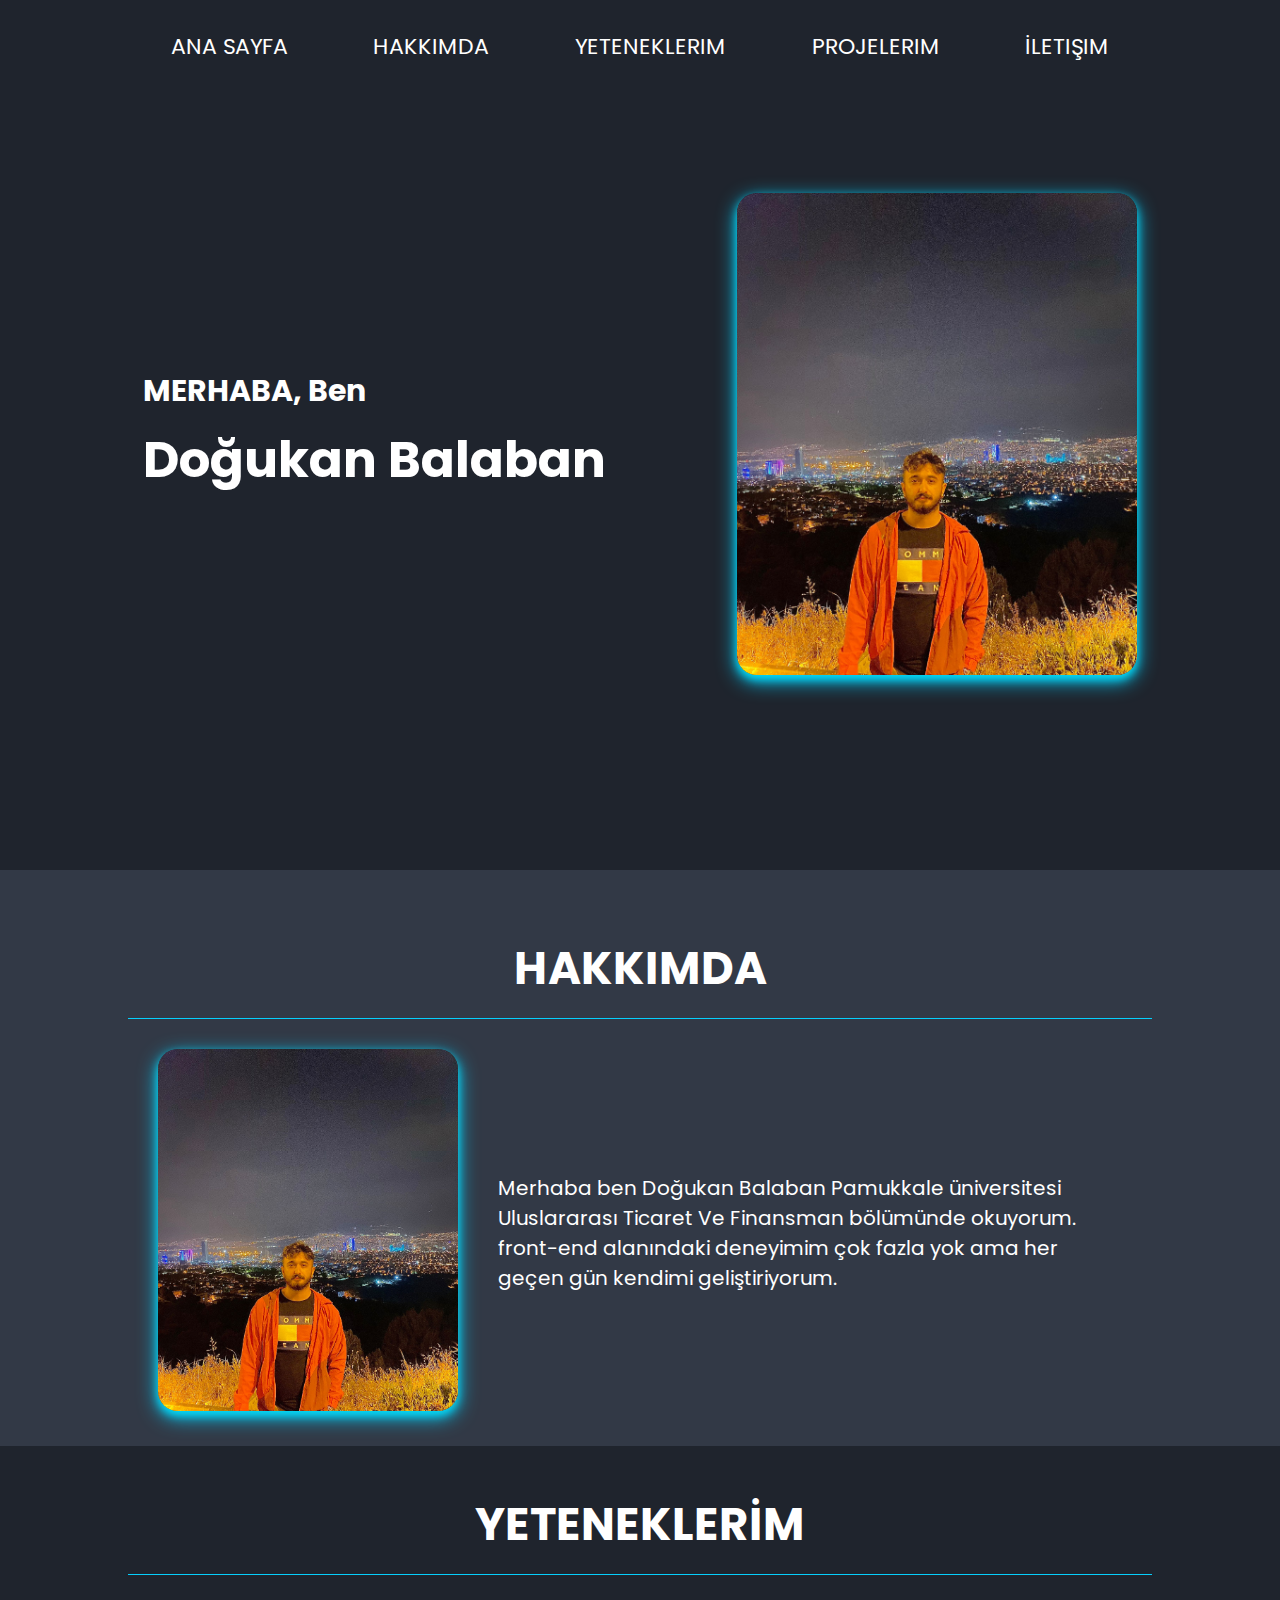
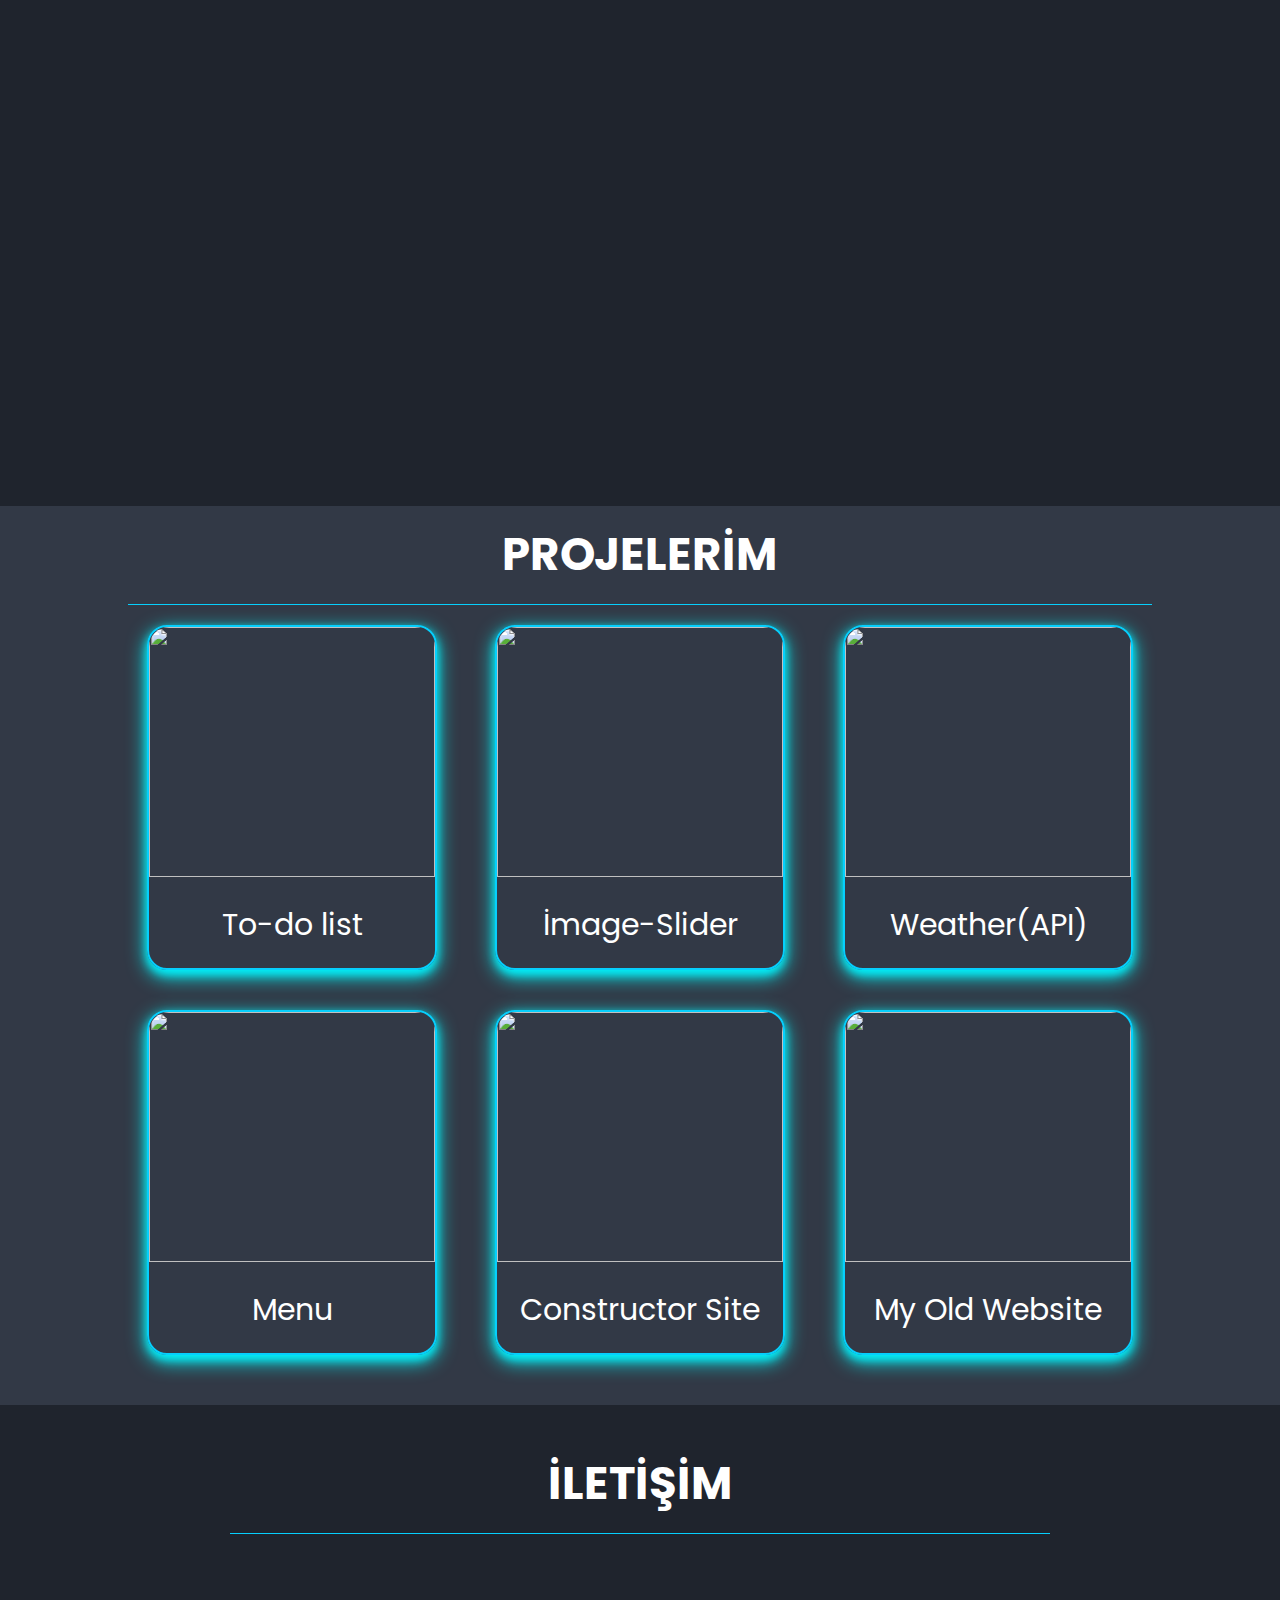
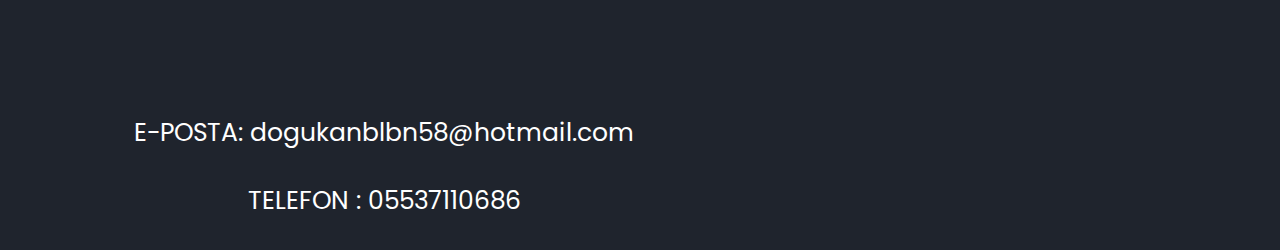
==== index.html @ 1f6dc882 "index.html" ====
<!DOCTYPE html>
<html lang="en">

<head>
    <meta charset="UTF-8">
    <meta name="viewport" content="width=device-width, initial-scale=1.0">
    <title>Doğukan  - Balaban</title>
    <link rel="shortcut icon" type="image/jpg" href="doğukanbalaban (1).png"/>
    <script src="https://kit.fontawesome.com/4194961283.js" crossorigin="anonymous"></script>
    <script src="https://unpkg.com/scrollreveal"></script>
    <link rel="stylesheet" href="style.css">
</head>

<body>
    <div class="main">
        <div class="navbar">
           
            <div class="navbar-main">
                 <i class="fa-solid fa-bars " style="color: #ffffff;"></i>

                <div class="list">
                    <ul class="ull">
                        <li><a href="#">Ana Sayfa</a></li>
                        <li><a href="#a">Hakkımda</a></li>
                        <li><a href="#b">Yeteneklerim</a></li>
                        <li><a href="#c">Projelerim</a></li>
                        <li><a href="#d">İletişim</a></li>
                    </ul>
                </div>
            </div>
        </div>
        <div class="container">
            <div class="container-main">
                <div class="about x">
                    <p>
                    <h2>MERHABA, Ben</h2>
                    </p>
                    <p>
                    <h1> Doğukan Balaban</h1>
                    </p>
                    <p>
                    <h2 style="font-size: 3.5rem;"> <span class="job"></span></h2>
                    </p>
                </div>
                <div class="png y"><img src="dodo1.jpeg" alt="" class="y"></div>

            </div>
        </div>
        <div class="about-me" id="a">
            <h1 style="text-align: center;padding: 1.5rem;">HAKKIMDA</h1>
            <div class="about-container">
                <div class="logo x">
                    <div class="jpeg"><img src="dodo1.jpeg" alt=""></div>
                </div>
                <div class="paragraph y">
                    <p>Merhaba ben Doğukan Balaban Pamukkale üniversitesi Uluslararası Ticaret Ve Finansman bölümünde
                        okuyorum.
                        front-end alanındaki deneyimim çok fazla yok ama her geçen gün kendimi geliştiriyorum.</p>
                </div>
            </div>

        </div>
        <div class="skill" id="b">
            <h1 style="text-align: center; padding: 1.5rem; ">YETENEKLERİM</h1>
            <div class="skill-container">
                <div class="cari x"><i class="fa-brands fa-html5 fa-2xl rd x" style="color: #f21818;"></i></div>
                <div class="cari y"><i class="fa-brands fa-css3-alt fa-2xl bl y" style="color: #0749bb;"></i></div>
                <div class="cari x"><i class="fa-brands fa-square-js fa-2xl ye x" style="color: #e3dd16;"></i></div>
                <div class="cari y"><i class="fa-brands fa-react fa-2xl ne y" style="color: #80e5ff;"></i></div>
            </div>
        </div>
        <div class="project " id="c">
            <h1 style="text-align: center; padding: 1.5rem; ">PROJELERİM</h1>
            <div class="project-container">
                <div class="card x">
                    <div class="image"><img
                            src="https://avatars.mds.yandex.net/i?id=c1211223e1a4e0f22d0cdad472ae505a8cbd2b67-8272739-images-thumbs&n=13"
                            alt=""></div>
                    <div class="text"><a href="https://materlayt1.github.io/to-do_list/">To-do list</a></div>
                </div>
                <div class="card y">
                    <div class="image"><img src="https://smartslider3.com/wp-content/uploads/2019/01/imageslider-1.png"
                            alt=""></div>
                    <div class="text"><a href="https://materlayt1.github.io/images-slider/">İmage-Slider</a></div>
                </div>
                <div class="card x">
                    <div class="image"><img
                            src="https://i.pinimg.com/originals/5a/bd/72/5abd7243d9d9657449bd8fe0c7af6193.jpg" alt="">
                    </div>
                    <div class="text"><a href="https://materlayt1.github.io/weather/">Weather(API)</a></div>
                </div>
                <div class="card y">
                    <div class="image"><img
                            src="https://elements-cover-images-0.imgix.net/4b938c6f-9802-4af8-a938-857a4753a656?auto=compress%2Cformat&fit=max&w=1370&s=c4789fb331a9b9211d8eb9cecb060df0"
                            alt=""></div>
                    <div class="text"><a href="https://materlayt1.github.io/restaurant-menu/"> Menu</a></div>
                </div>
                <div class="card x">
                    <div class="image"><img
                            src="https://avatars.mds.yandex.net/i?id=9f86e5635b590e33c3b45b72e4a7bea6aea4aee9-9181395-images-thumbs&n=13"
                            alt=""></div>
                    <div class="text"><a href="https://materlayt1.github.io/project1/">Constructor Site</a></div>
                </div>
                <div class="card y">
                    <div class="image"><img
                            src="https://avatars.mds.yandex.net/i?id=70369f8418dc49a87cf0ee957c9e2780d98640f0-9067403-images-thumbs&n=13"
                            alt=""></div>
                    <div class="text"><a href="https://materlayt1.github.io/dogukanbalaban/">My Old Website</a></div>
                </div>
            </div>
        </div>

        <div class="contact" id="d">
            <h1 style="text-align: center; padding: 1.5rem; ">İLETİŞİM</h1>
            <div class="contact-container">
                <div class="mail">
                    <div class="y">
                        <i class="fa-sharp fa-solid fa-envelope " style="color: #ffffff;"></i> E-POSTA: <a
                                href="mailto:dogukanblbn58@hotmail.com">dogukanblbn58@hotmail.com</a>
                    </div>
                    <div class="x"> <span ><i class="fa-solid fa-phone " style="color: #ffffff;"></i>TELEFON : <a
                                href="tel:+905537110686" >05537110686</a></span></div>

                </div>
                <div class="social-media">
                    <div>
                        <a href="https://www.instagram.com/doguknblbn/">
                            <div><i class="fa-brands fa-instagram y" style="color: #d00101; font-size: 5rem;"></i>
                        </a>
                    </div>
                    <div><a href="https://twitter.com/dogukanblbn_"><i class="fa-brands fa-twitter x"
                                style="color: #9fbaea; font-size: 5rem;"></i></a></div>
                    <div><a href="https://www.facebook.com/yokadbal"><i class="fa-brands fa-facebook y"
                                style="color: #215bc0; font-size: 5rem;"></i></a></div>
                    <div><a href="https://github.com/Materlayt1"><i class="fa-brands fa-github x"
                                style="  font-size: 5rem;">
                            </i></a></div>
                </div>

            </div>


        </div>



    </div>






    <script src="https://unpkg.com/typed.js@2.0.16/dist/typed.umd.js"></script>


    <script>

      const typed = new Typed('.job',{

        strings:['Front-End Developer','Blogger'],
        typeSpeed:100,
        backSpeed:100,
        backDelay:1000,
        loop:true
      });




        ScrollReveal({
            distance: '100px',
            duration: 2000,
            delay: 100
        });

        ScrollReveal().reveal('.y', { origin: "top" });
        ScrollReveal().reveal('.x', { origin: "bottom" }); 


        const bar = document.querySelector(".fa-bars");

        bar.addEventListener("click",function(){

            const list =document.querySelector(".list")
            list.classList.toggle("active")
        })
    </script>
</body>

</html>
---- style.css ----
@import url('https://fonts.googleapis.com/css2?family=Lato&family=Poppins:wght@600&family=Roboto:wght@600&display=swap');
* {
    margin: 0;
    padding: 0;
    box-sizing: border-box;
    list-style: none;
    text-decoration: none;
}
html{
    font-size: 10px;
}
body {
    background-color: #1f242d;
    font-family: 'Poppins', sans-serif;
    color:#fff ;
   
}
.navbar{
    background-color: #1f242d;
}

.navbar-main {
    width: 80%;
    margin: auto;
    
    text-transform: uppercase;
}


.list .ull{
    display: flex;
    justify-content: space-around;
    align-items: center;
}
.list ul li{
    padding:3rem 0;
    font-size: 2.2rem;
}

.list ul li a{
    color: #fff;
}
.list ul li a:hover{
    color: #06cffc;
    transition: 0.8s ease;
}
.container{
    position: relative;
    width: 80%;
    margin: auto;
    
    margin-top: 10rem;

}
.container-main{
   
   display: flex;
   justify-content: space-around;
    align-items: center;
   
    
}
.about{
    margin-right: 5rem;
    padding-right: 5rem; 

    position: relative;
   
  

}
.about h1{
    font-size: 5rem; 
}
.about h2{
    font-size: 3rem;
    
}
.about p{
    padding: 0.2rem;
}

.about span{
    color: #04edfaff;
}
.png img{
    width: 400px;
    border-radius: 2rem;
    box-shadow:  0 4px 8px 0 rgba(2, 221, 250, 0.956), 0 6px 20px 0 #06cffc;
}
.png{
    animation: dodo 3s ease-in-out infinite;
}
@keyframes dodo{
    0%{
        transform:translateY(0);
    }
    50%{
        transform:translateY(3rem);
    }
    100%{
        transform:translateY(0);
    }
  
}
.about-me{
    margin-top: 19rem;
    background-color: #323946;
   
    padding-top: 5rem;
    position: relative;
}
.about-me h1{
    font-size: 4.5rem;
    width: 80%;
    margin: auto;
    border-bottom: 1px solid #06cffc;
    
    
}
.about-container{
    padding: 3rem;
    margin-top: 2rem;
    width: 80%;
    margin: auto;
    display: flex;
    justify-content: space-between;
    align-items: center;
}
.jpeg img{
    width: 30rem;
    border-radius: 2rem;
    box-shadow:  0 4px 8px 0 rgba(2, 221, 250, 0.956), 0 6px 20px 0 #06cffc;
}

.paragraph{
    font-size: 2rem;
    margin-left: 4rem;
    
    
}
.skill{
   
    position: relative;
    width: 80%;
    margin: auto;
    height: 60rem;
}
.skill h1{
    font-size: 4.5rem;
    
    margin: auto;
    border-bottom: 1px solid #06cffc;
    margin-top: 3rem;
}

.skill-container{
    
    display: grid;
    grid-template-columns: 1fr 1fr 1fr 1fr;
    
}
.cari{
    margin-top: 20rem;
    animation: dodo 4s ease-in-out infinite;
}
.fa-2xl{
font-size: 30rem;
}
.rd{
   
    box-shadow:  0 4px 8px 0 rgba(249, 9, 0, 0.956), 0 6px 20px 0 #fc0606;
}
.bl{
   
    box-shadow:  0 4px 8px 0 rgba(2, 81, 250, 0.956), 0 6px 20px 0 #186df5;
}
.ye{
    box-shadow:  0 4px 8px 0 rgba(250, 246, 2, 0.956), 0 6px 20px 0 #f0fc06;
}
.ne {
    box-shadow:  0 4px 8px 0 rgba(2, 238, 250, 0.956), 0 6px 20px 0 #06f8fc;

}
.project{
    background-color: #323946;
}
.project h1{

    font-size: 4.5rem;
    width: 80%;
    margin: auto;
    border-bottom: 1px solid #06cffc;
    margin-top: 3rem;
}
.project-container{
    display: grid;
    grid-template-columns: 1fr 1fr 1fr ;
    gap: 2rem;
   
    width: 80%;
    margin: auto;
    padding-bottom: 5rem;
}
.card{
    
   border: 2px solid #06cffc;
   box-shadow:  0 4px 8px 0 rgba(2, 238, 250, 0.956), 0 6px 20px 0 #06f8fc;
   border-radius: 20px;
   position: relative;
   margin: auto;
   margin-top: 2rem;
   max-width: 30rem;
   min-width: 29rem;
   
   
    
}
.card img {
    width: 100%;
    border-top-left-radius: 20px;
    border-top-right-radius: 20px;
    height: 25rem;
    cursor: pointer;
}
.card img:hover{
    opacity: 0.5; 
    transition: 0.3s ease-out;

}
.text{
    text-align: center;
    padding: 2rem;
    font-size: 3rem;
}
.card a{
    color: #fff;
}
.card a:hover{
   opacity: 0.5;
    transition: 0.5s;
}
.contact{
    width: 80%;
    margin: auto;
    text-align: center;
}
.contact-container{
    display: grid;
    grid-template-columns: 1fr 1fr;
    margin-top: 10rem;
}
.contact h1{
    font-size: 4.5rem;
    width: 80%;
    margin: auto;
    border-bottom: 1px solid #06cffc;
    margin-top: 3rem;
}
.mail{
   font-size: 2.5rem;
   margin-top: 8rem;
}
.mail div{
    margin-bottom: 3rem;
}
.mail a{
    color: #fff;
}
.social-media{
   margin-top: -4px;

}
.social-media div{
    margin-bottom: 2rem;
}
.contact a:hover{
    opacity: 0.5;
}
.fa-bars{
    display: none;
   
}



@media only screen and (max-width: 800px) {
  html{
    font-size: 8px;
  }
.fa-bars{
    display: block;
    font-size: 4rem;

}
  
.list .ull {
    display: block;
    margin: auto;
    width: 100%;
    text-align: center;
    
}
.list{
    display: none;
  
}
  
.active{
    display: block;
  }

  .navbar{
    position: fixed;
    display: block;
   
    top: 0;
    width: 100%;
    z-index: 2;
  
  }
  .navbar-main{
    width: 95%;
    margin: auto;
    
  }
  .container{
    width: 100%;
  }
  .container-main{
    display: block;
    text-align: center;
  }
  .about{
    margin-bottom: 4rem;
    margin-right: 0;
    padding-right: 0;
  }
  .about-container{
    display: block;
    margin-top:4rem;
    

}
.about-me{
    height: 50rem;
}
.jpeg{
    display: none;
}
.skill-container{

}

.skill-container i{
    font-size: 13rem;
}
.png img{
    width: 35rem;
}
.project-container{
    width: 100%;
    display: block;
}

}
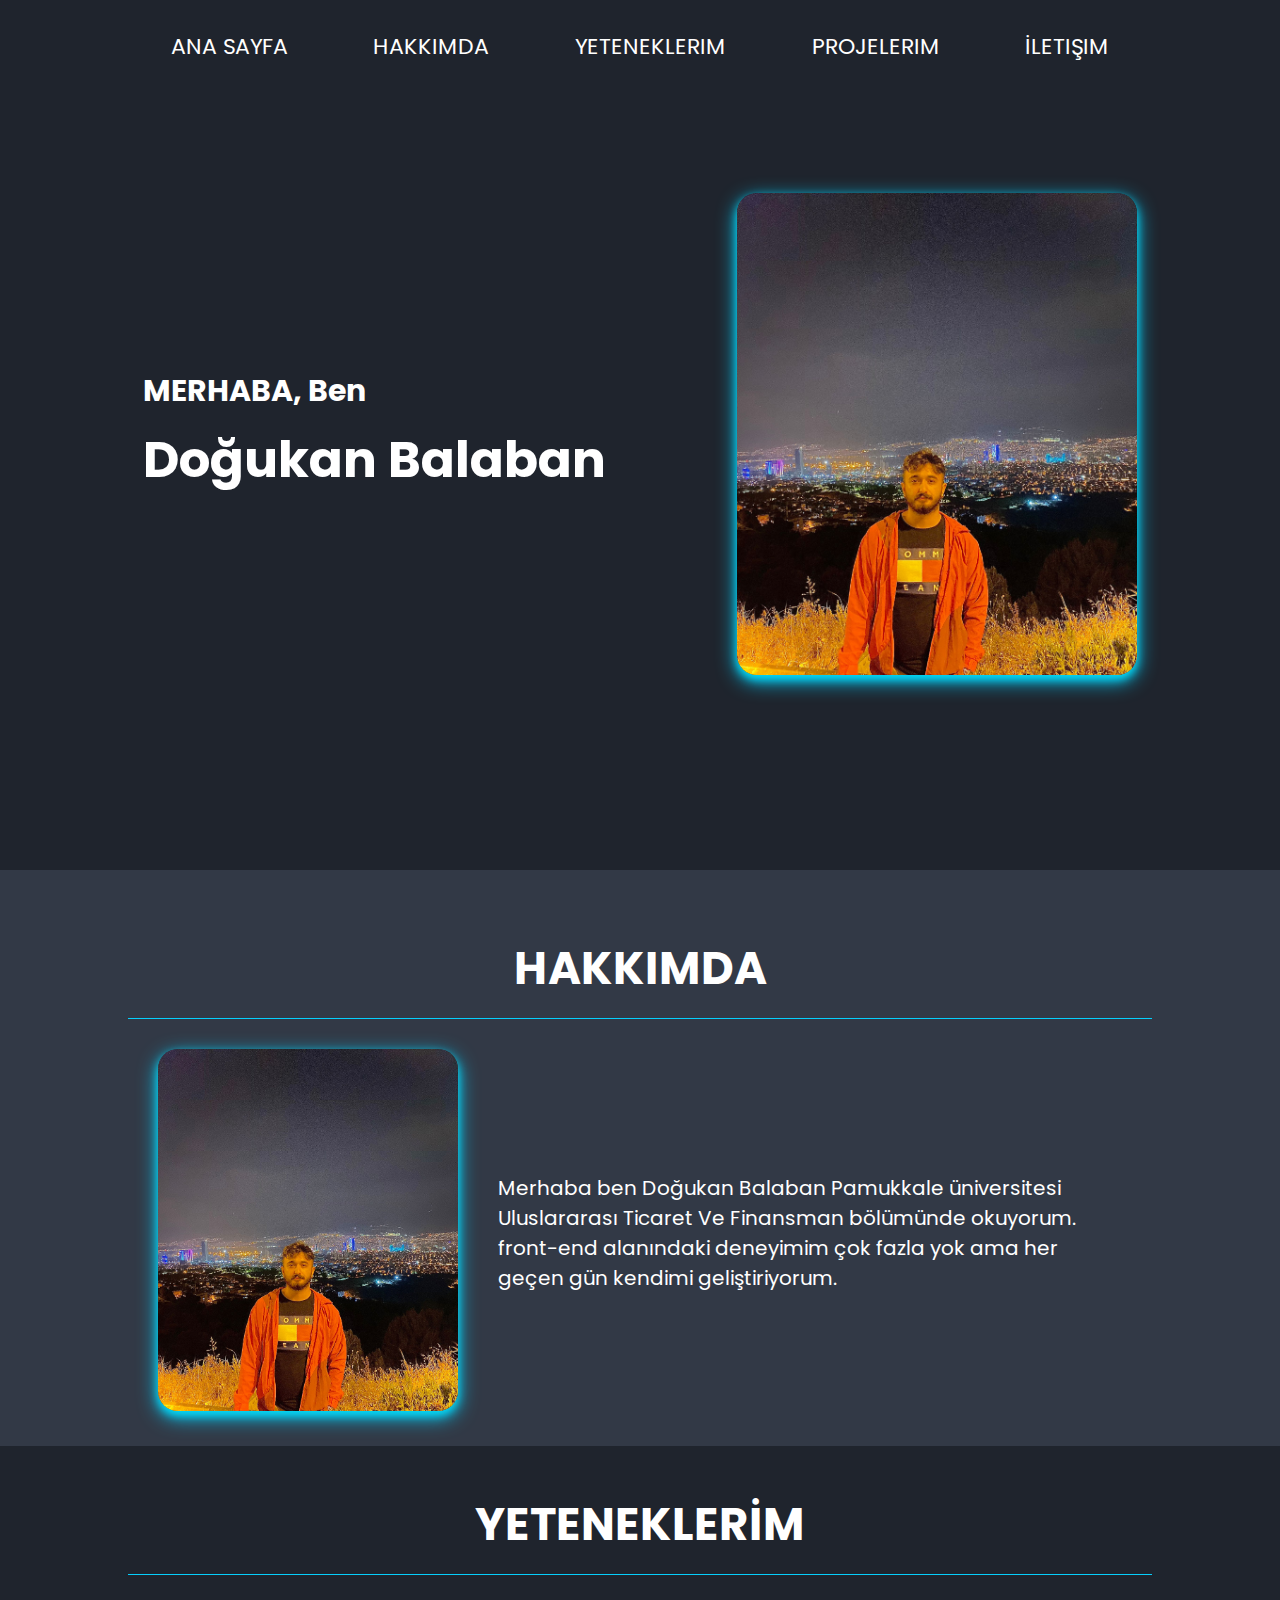
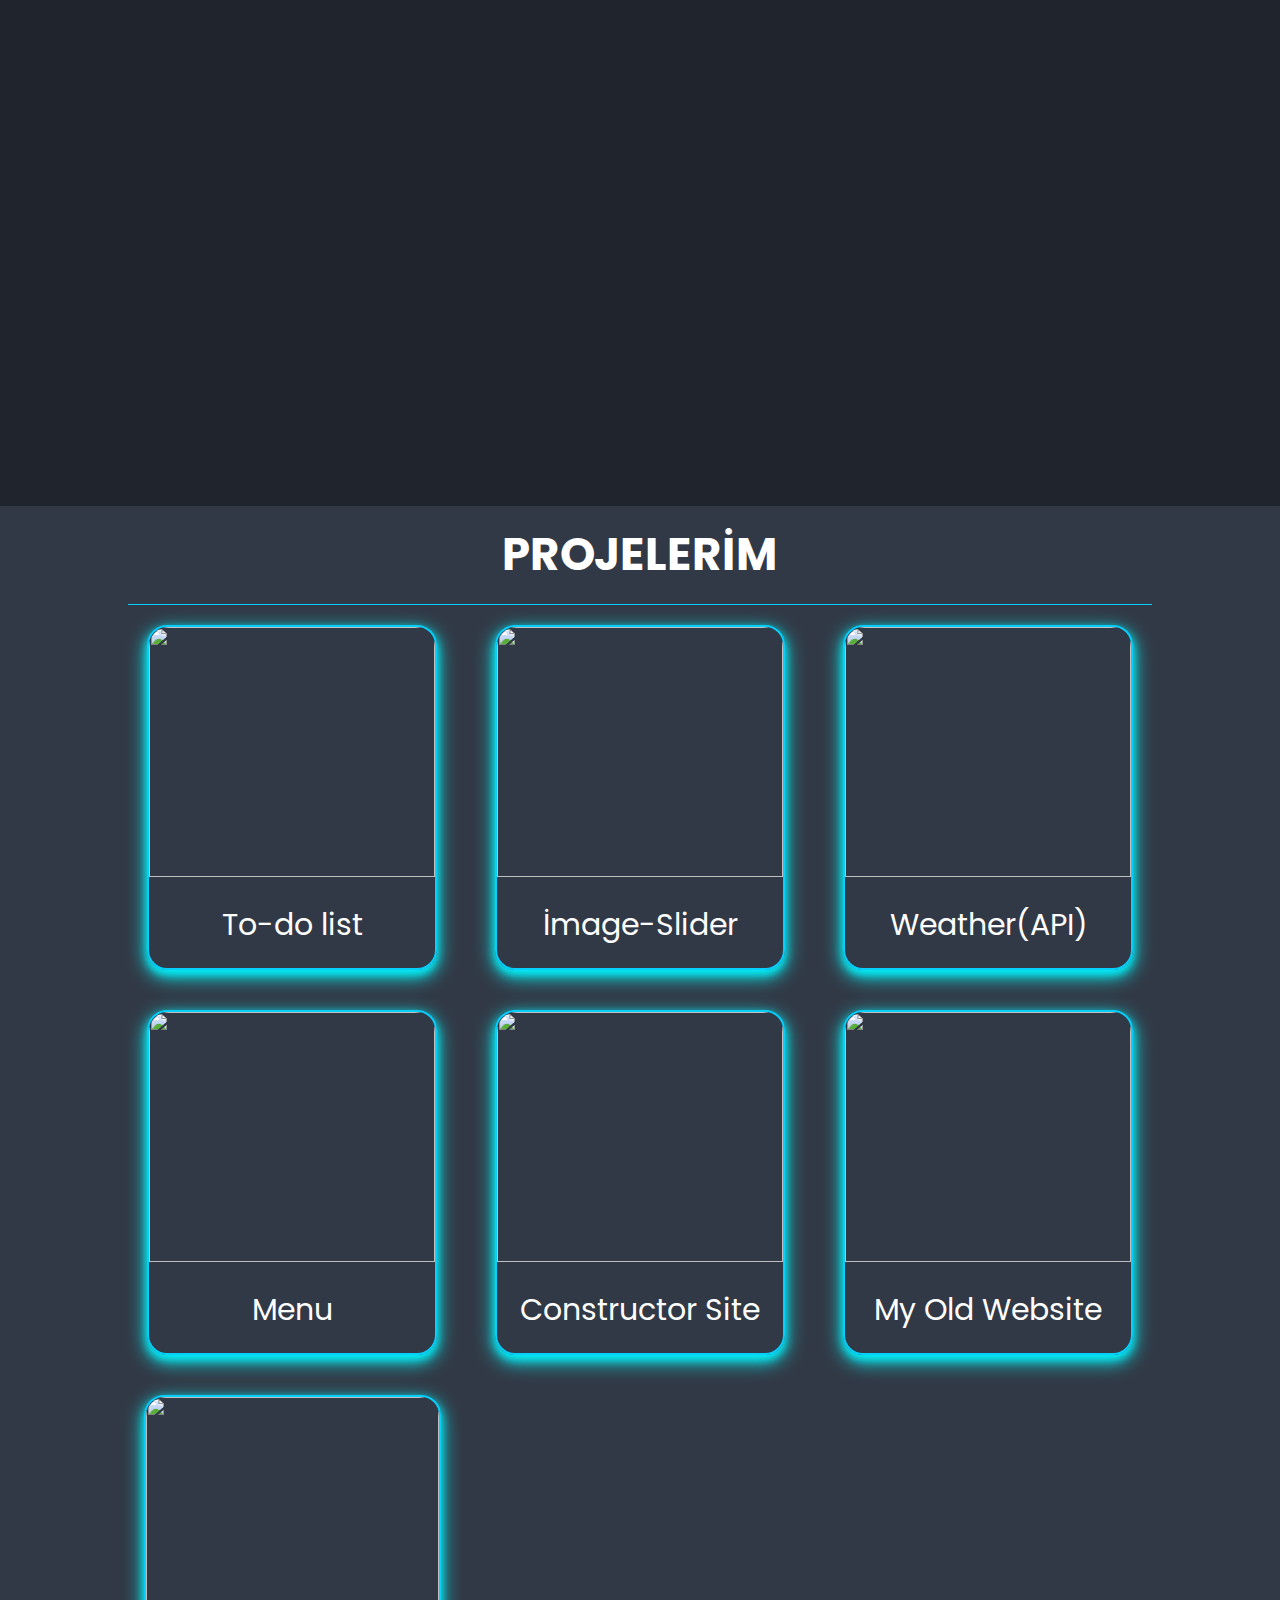
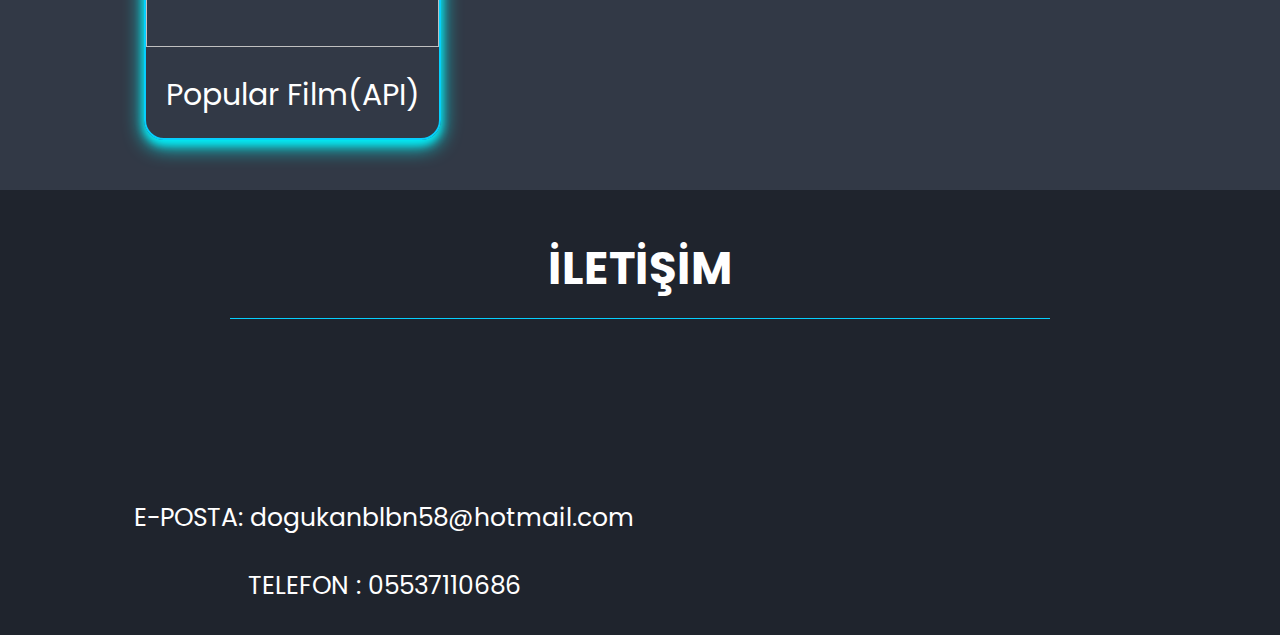
==== commit 4869313e: "index.html" ====
--- a/index.html
+++ b/index.html
@@ -72,7 +72,7 @@
         <div class="project " id="c">
             <h1 style="text-align: center; padding: 1.5rem; ">PROJELERİM</h1>
             <div class="project-container">
-                <div class="card x">
+                <div class="card y">
                     <div class="image"><img
                             src="https://avatars.mds.yandex.net/i?id=c1211223e1a4e0f22d0cdad472ae505a8cbd2b67-8272739-images-thumbs&n=13"
                             alt=""></div>
@@ -83,13 +83,13 @@
                             alt=""></div>
                     <div class="text"><a href="https://materlayt1.github.io/images-slider/">İmage-Slider</a></div>
                 </div>
-                <div class="card x">
+                <div class="card y">
                     <div class="image"><img
                             src="https://i.pinimg.com/originals/5a/bd/72/5abd7243d9d9657449bd8fe0c7af6193.jpg" alt="">
                     </div>
                     <div class="text"><a href="https://materlayt1.github.io/weather/">Weather(API)</a></div>
                 </div>
-                <div class="card y">
+                <div class="card x">
                     <div class="image"><img
                             src="https://elements-cover-images-0.imgix.net/4b938c6f-9802-4af8-a938-857a4753a656?auto=compress%2Cformat&fit=max&w=1370&s=c4789fb331a9b9211d8eb9cecb060df0"
                             alt=""></div>
@@ -101,11 +101,17 @@
                             alt=""></div>
                     <div class="text"><a href="https://materlayt1.github.io/project1/">Constructor Site</a></div>
                 </div>
-                <div class="card y">
+                <div class="card x">
                     <div class="image"><img
                             src="https://avatars.mds.yandex.net/i?id=70369f8418dc49a87cf0ee957c9e2780d98640f0-9067403-images-thumbs&n=13"
                             alt=""></div>
                     <div class="text"><a href="https://materlayt1.github.io/dogukanbalaban/">My Old Website</a></div>
+                </div>
+                <div class="card x">
+                    <div class="image"><img
+                            src="https://i.gazeteduvar.com.tr/2/1280/800/storage/files/images/2023/04/21/fotoram-aFK0_cover.jpg.webp"
+                            alt=""></div>
+                    <div class="text"><a href="https://materlayt1.github.io/api-film/">Popular Film(API)</a></div>
                 </div>
             </div>
         </div>
@@ -125,14 +131,14 @@
                 <div class="social-media">
                     <div>
                         <a href="https://www.instagram.com/doguknblbn/">
-                            <div><i class="fa-brands fa-instagram y" style="color: #d00101; font-size: 5rem;"></i>
+                            <div  class="x"><i class="fa-brands fa-instagram " style="color: #d00101; font-size: 5rem;"></i>
                         </a>
                     </div>
-                    <div><a href="https://twitter.com/dogukanblbn_"><i class="fa-brands fa-twitter x"
+                    <div class="x"><a href="https://twitter.com/dogukanblbn_"><i class="fa-brands fa-twitter "
                                 style="color: #9fbaea; font-size: 5rem;"></i></a></div>
-                    <div><a href="https://www.facebook.com/yokadbal"><i class="fa-brands fa-facebook y"
+                    <div  class="x"><a href="https://www.facebook.com/yokadbal"><i class="fa-brands fa-facebook "
                                 style="color: #215bc0; font-size: 5rem;"></i></a></div>
-                    <div><a href="https://github.com/Materlayt1"><i class="fa-brands fa-github x"
+                    <div  class="x"><a href="https://github.com/Materlayt1"><i class="fa-brands fa-github "
                                 style="  font-size: 5rem;">
                             </i></a></div>
                 </div>
--- a/style.css
+++ b/style.css
@@ -338,7 +338,7 @@
   }
   .about-container{
     display: block;
-    margin-top:4rem;
+    margin-top:3rem;
     
 
 }
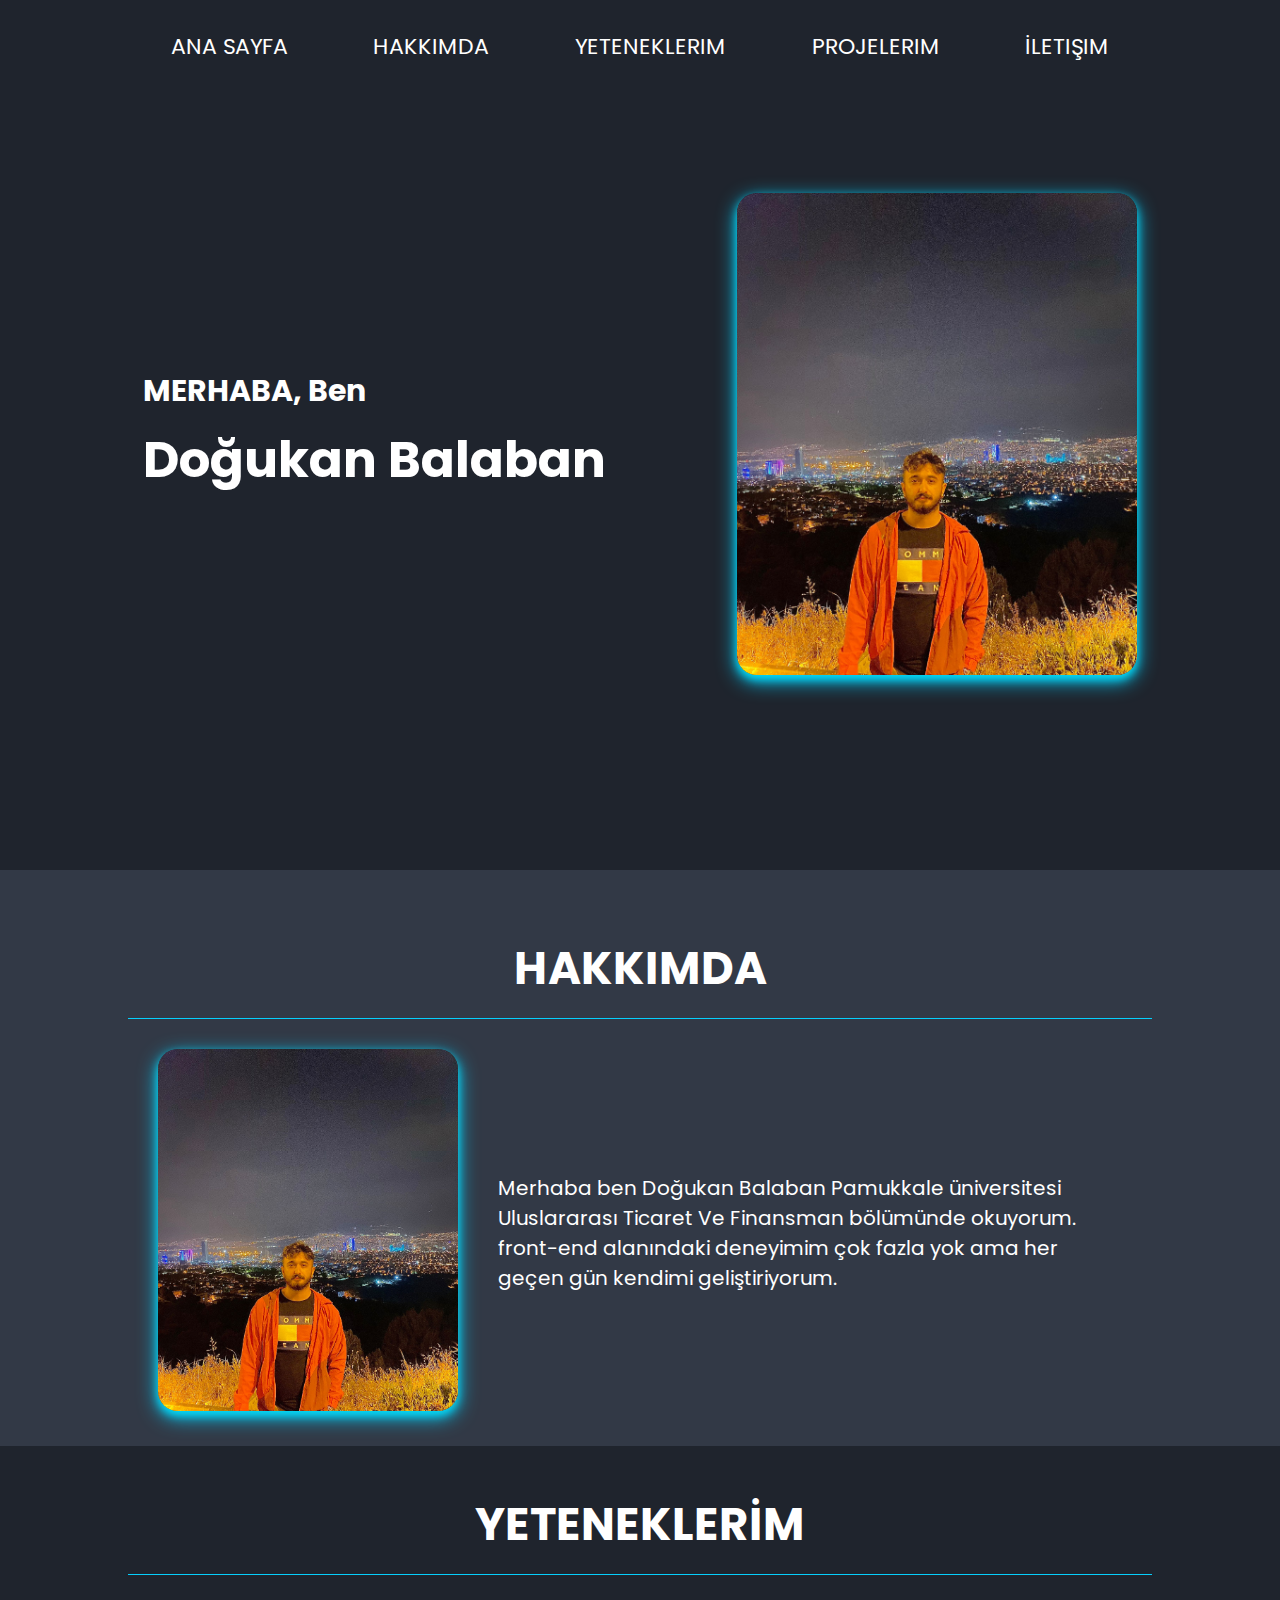
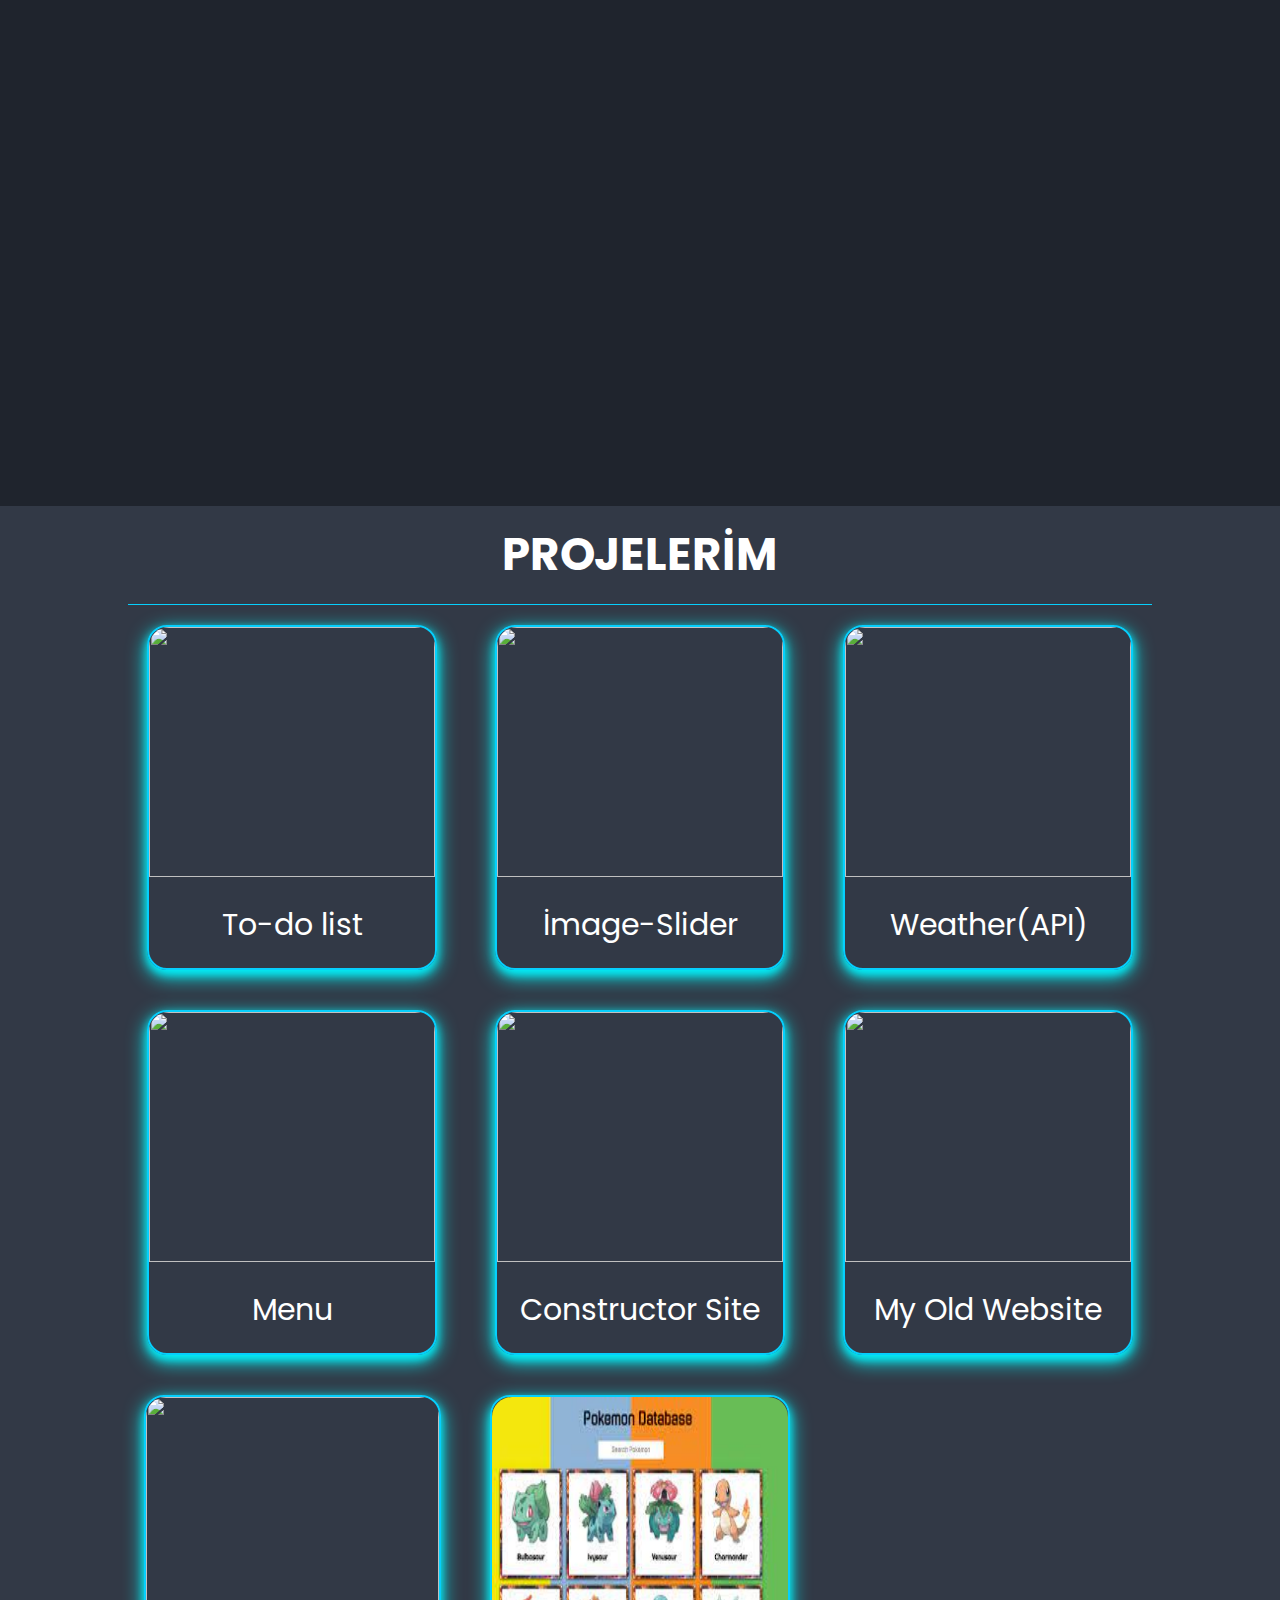
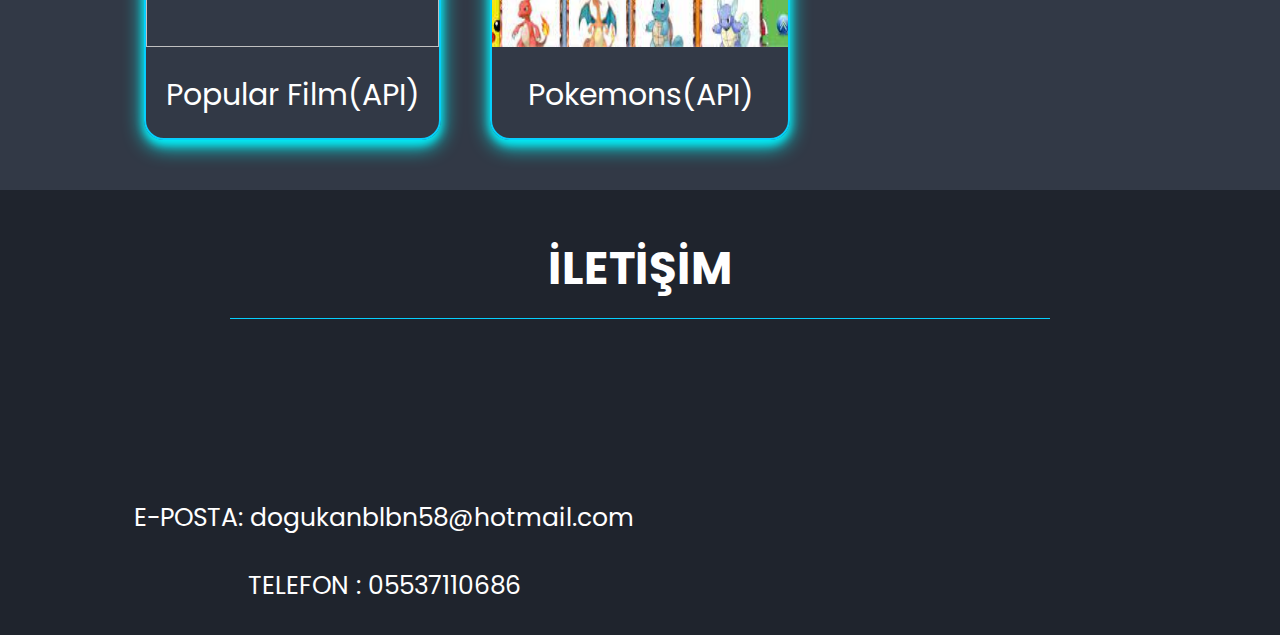
==== commit 82559baa: "index.html" ====
--- a/index.html
+++ b/index.html
@@ -112,6 +112,12 @@
                             src="https://i.gazeteduvar.com.tr/2/1280/800/storage/files/images/2023/04/21/fotoram-aFK0_cover.jpg.webp"
                             alt=""></div>
                     <div class="text"><a href="https://materlayt1.github.io/api-film/">Popular Film(API)</a></div>
+                </div>
+                 <div class="card x">
+                    <div class="image"><img
+                            src="[data-uri]"
+                            alt=""></div>
+                    <div class="text"><a href="https://materlayt1.github.io/pokemon-api/">Pokemons(API)</a></div>
                 </div>
             </div>
         </div>
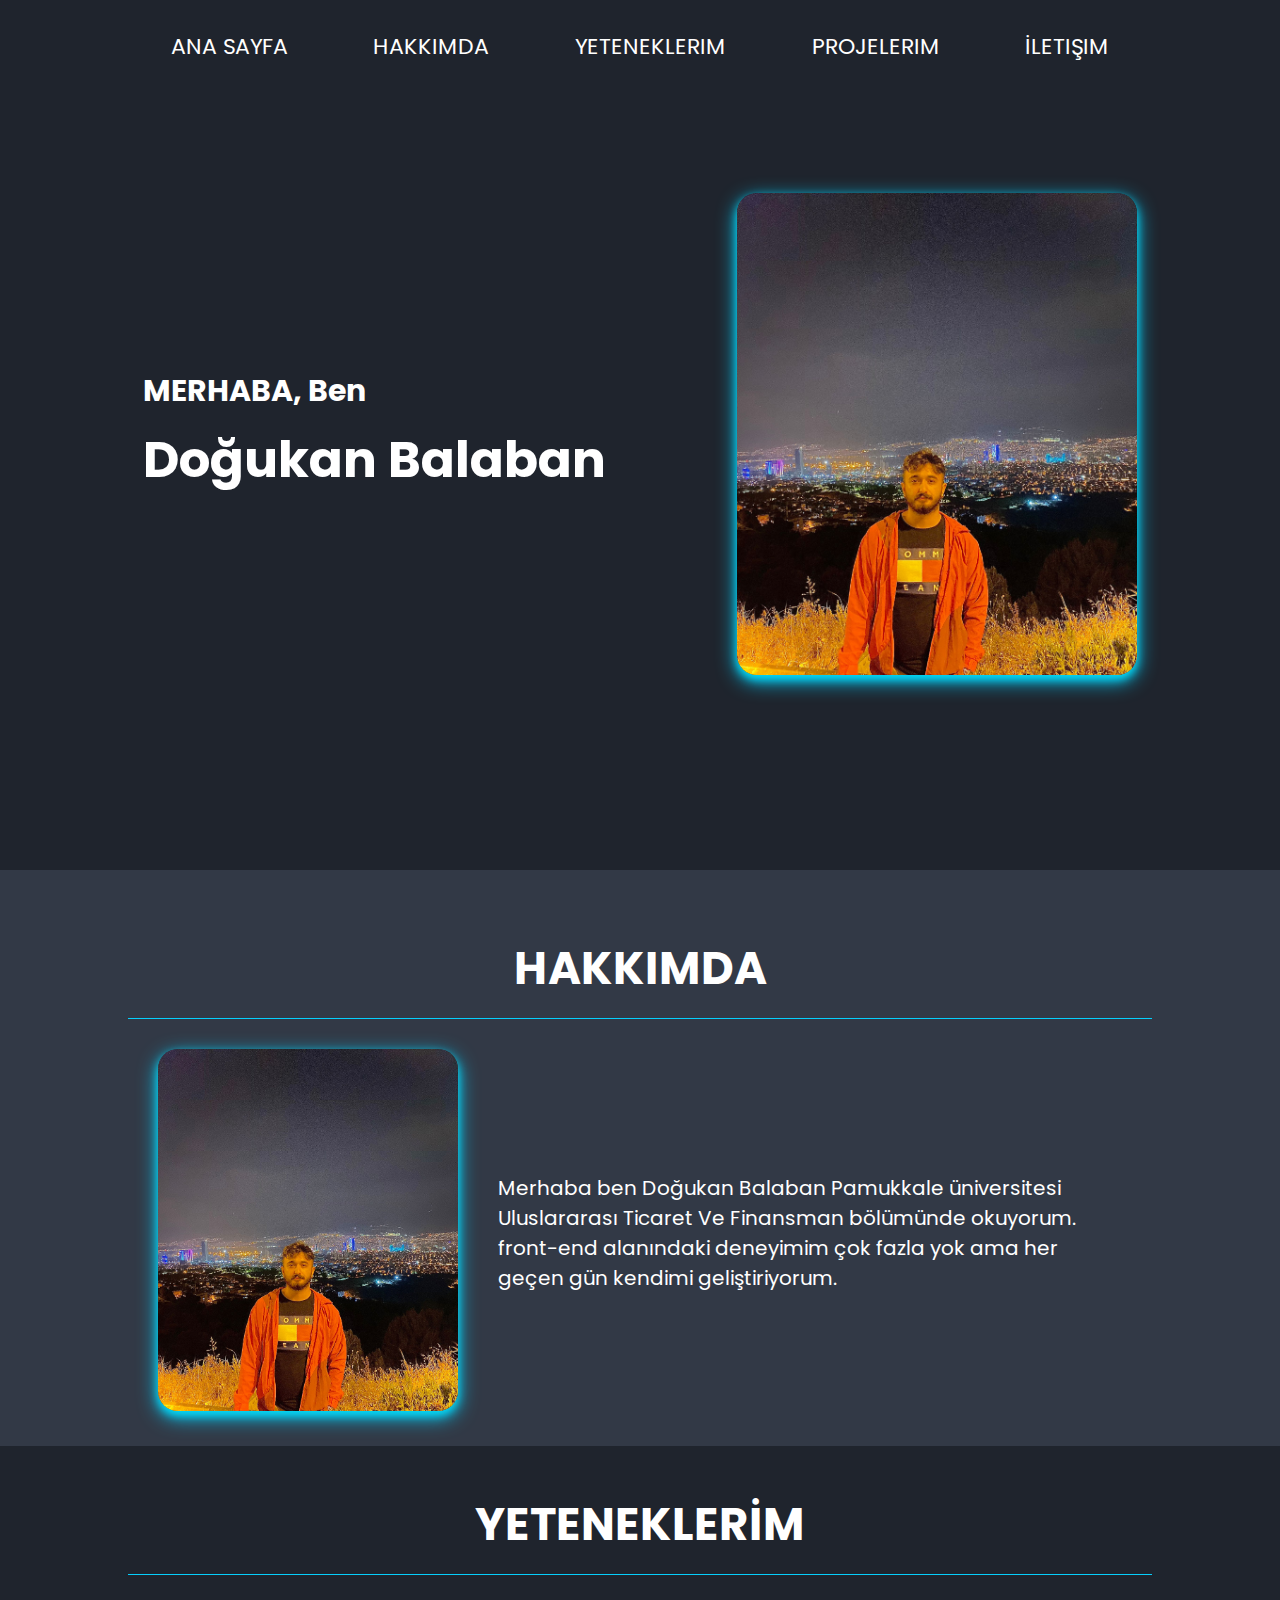
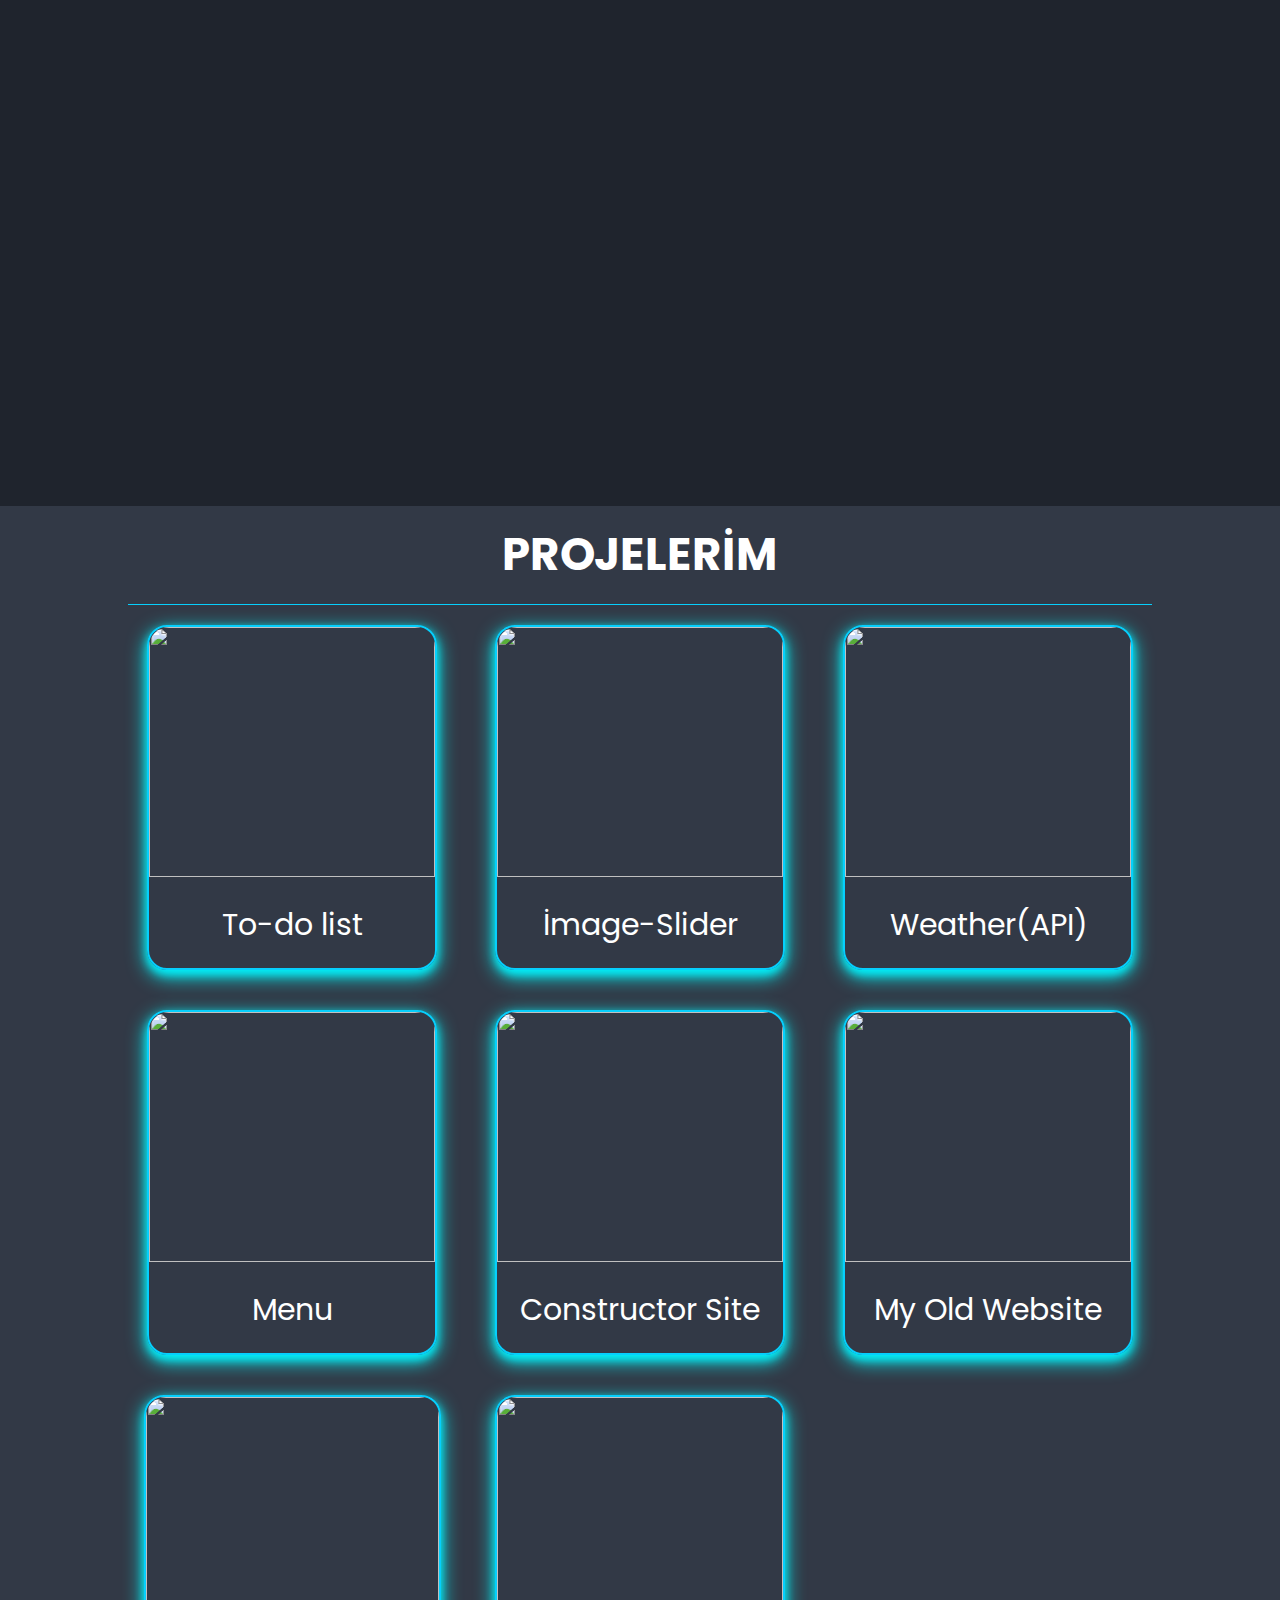
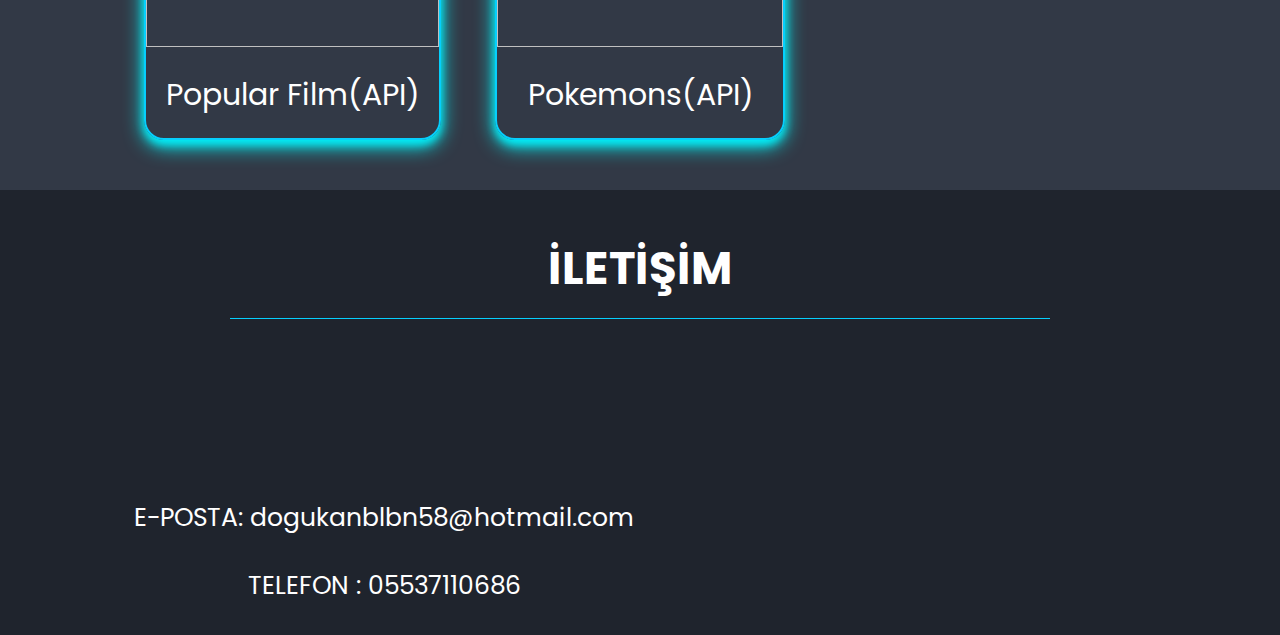
==== commit d04841a9: "index.html" ====
--- a/index.html
+++ b/index.html
@@ -115,8 +115,7 @@
                 </div>
                  <div class="card x">
                     <div class="image"><img
-                            src="[data-uri]"
-                            alt=""></div>
+                            src="https://pbs.twimg.com/tweet_video_thumb/ErA7OBEUwAAF_rt?format=jpg&name=large"            alt=""></div>
                     <div class="text"><a href="https://materlayt1.github.io/pokemon-api/">Pokemons(API)</a></div>
                 </div>
             </div>
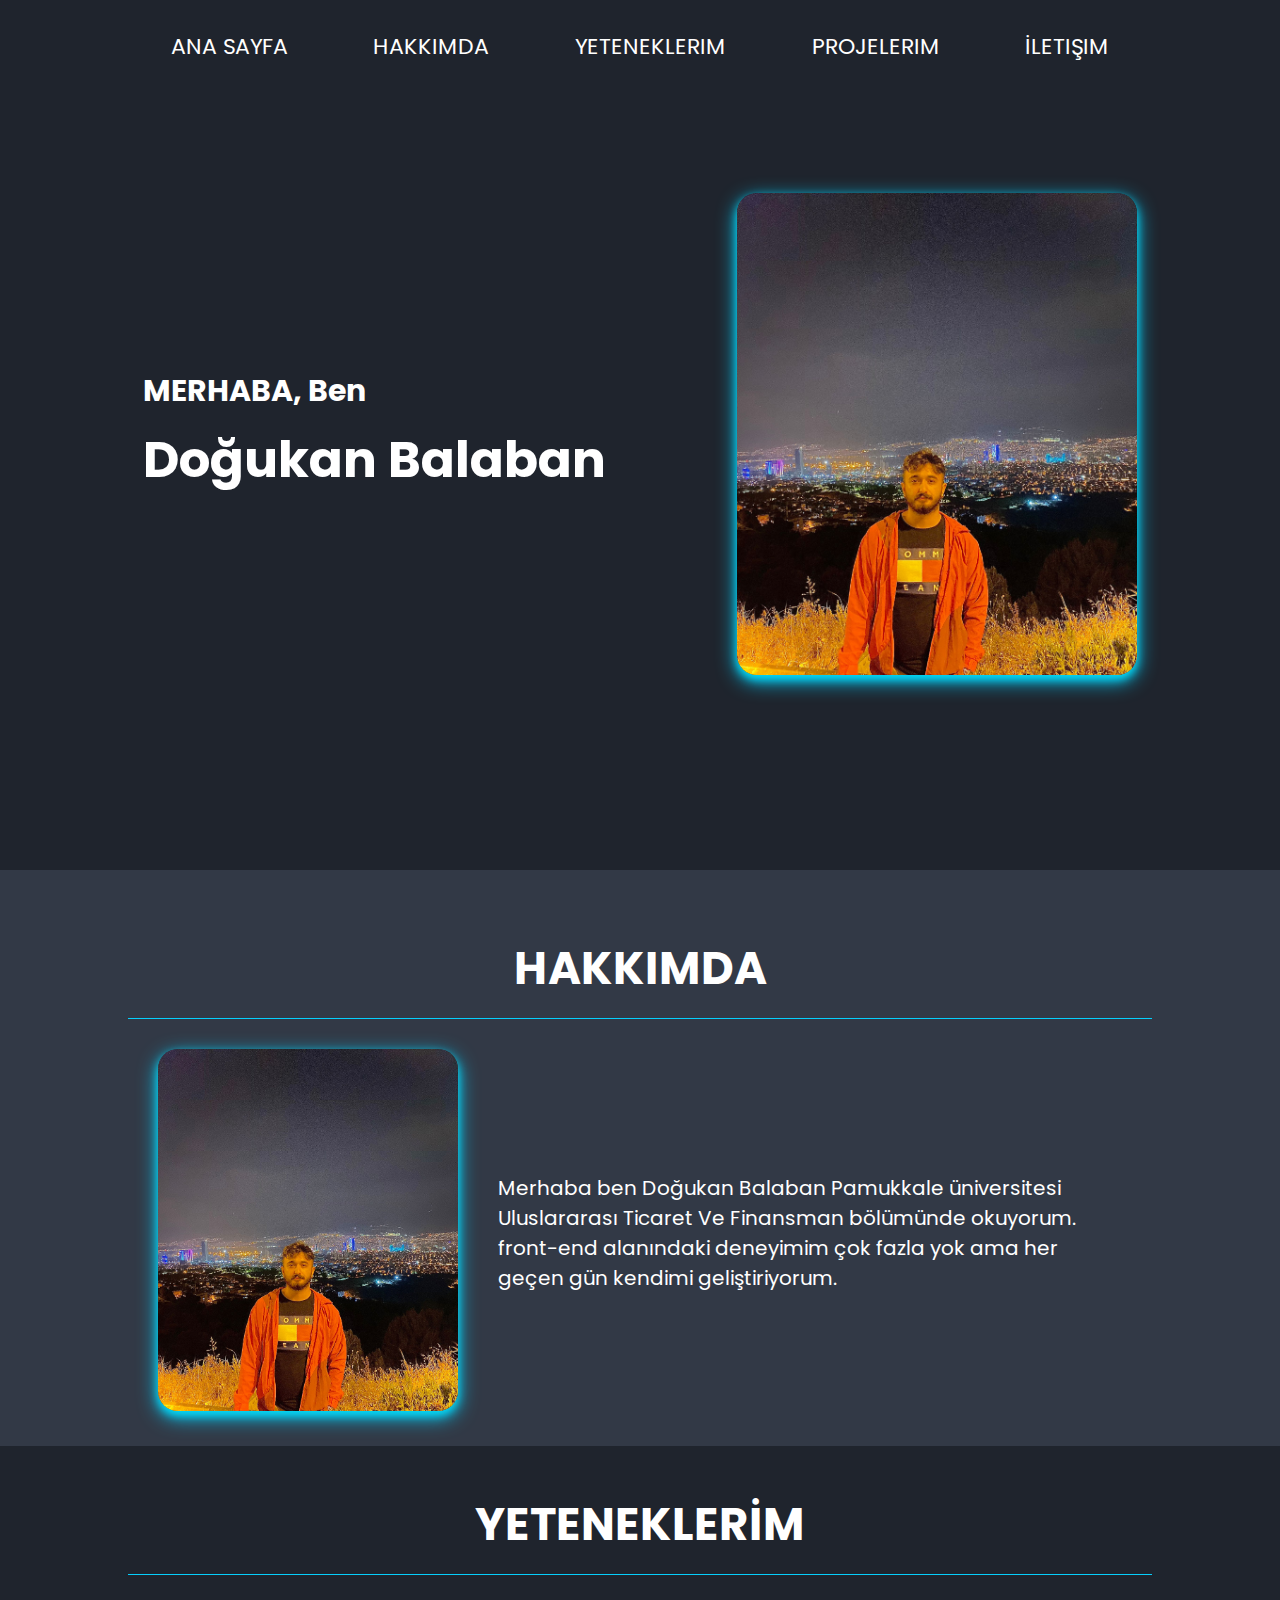
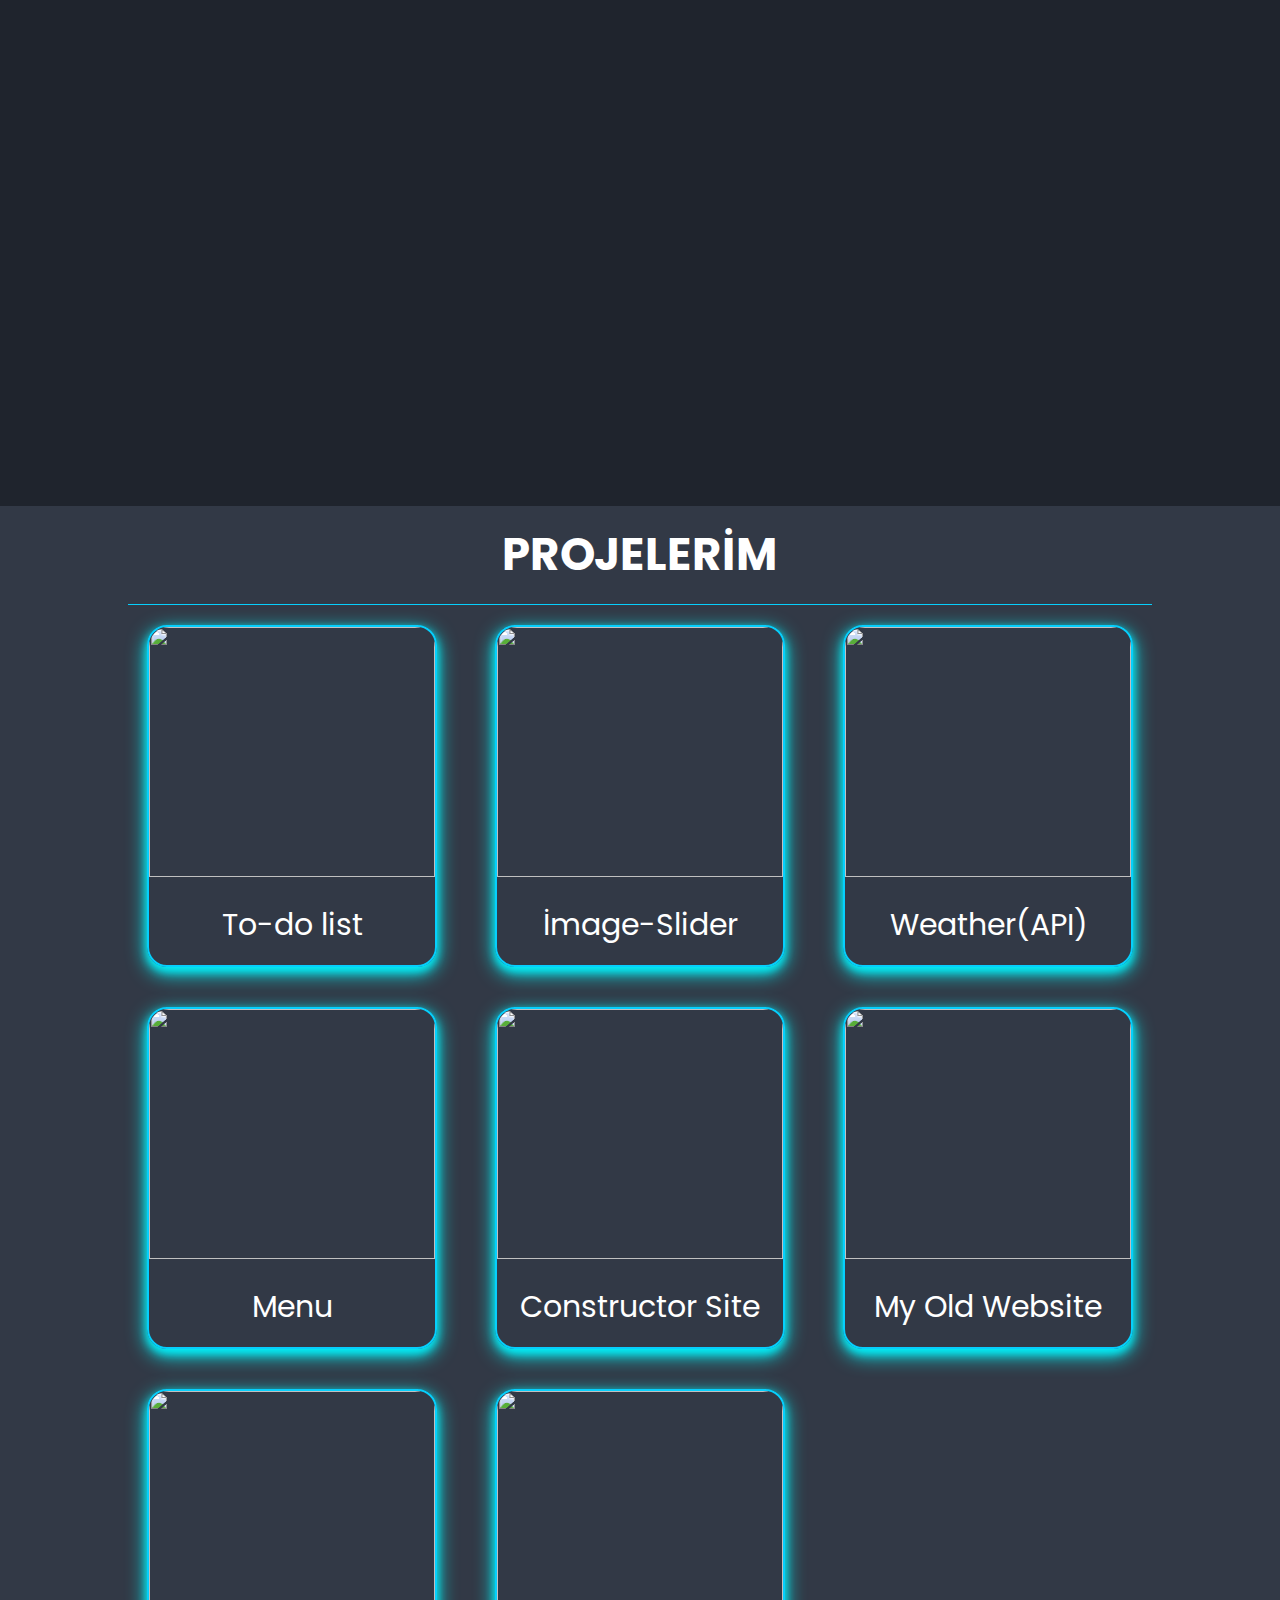
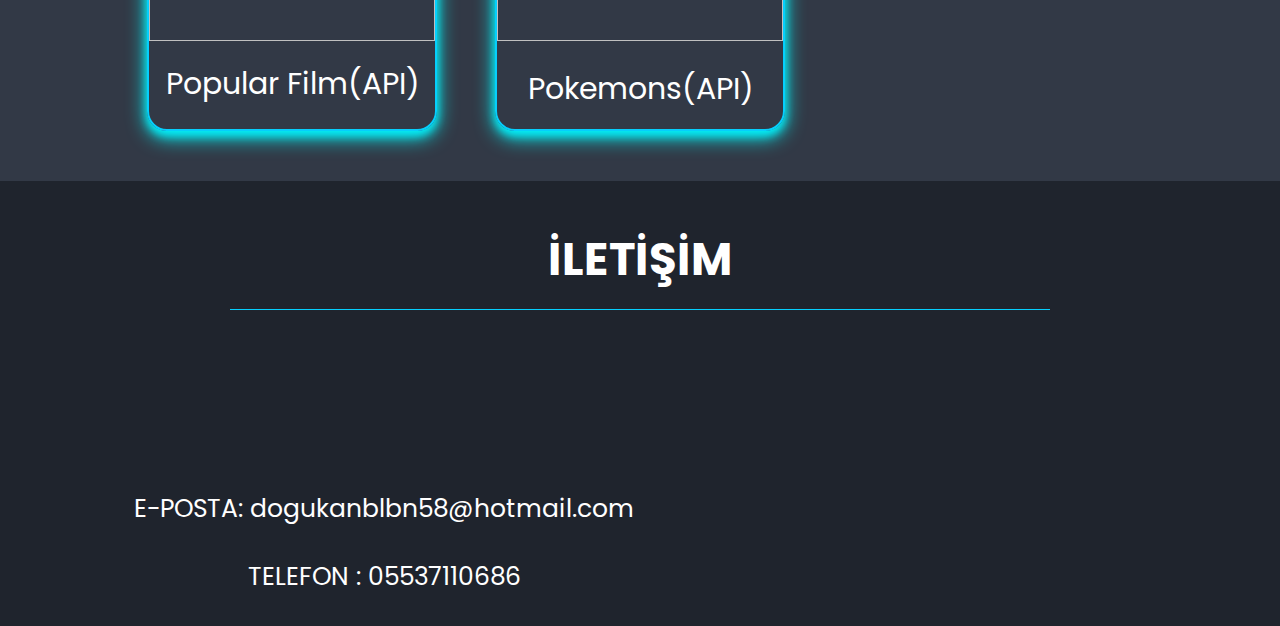
==== commit 24d577ba: "index.html" ====
--- a/index.html
+++ b/index.html
@@ -9,6 +9,7 @@
     <script src="https://kit.fontawesome.com/4194961283.js" crossorigin="anonymous"></script>
     <script src="https://unpkg.com/scrollreveal"></script>
     <link rel="stylesheet" href="style.css">
+    <meta name="google-site-verification" content="u65I8RoPk2xKxakmRqnGAriZxFSfR6spp4J3g-I2Bos" />
 </head>
 
 <body>
--- a/style.css
+++ b/style.css
@@ -212,10 +212,13 @@
    margin-top: 2rem;
    max-width: 30rem;
    min-width: 29rem;
-   
-   
-    
-}
+   height:34.2rem
+   
+   
+    
+}
+.card:nth-child(7) .text{
+    padding:1.5rem;}
 .card img {
     width: 100%;
     border-top-left-radius: 20px;
@@ -362,5 +365,7 @@
     width: 100%;
     display: block;
 }
-
-}
+    .card:nth-child(7) .text{
+    padding:1rem;}
+
+}
